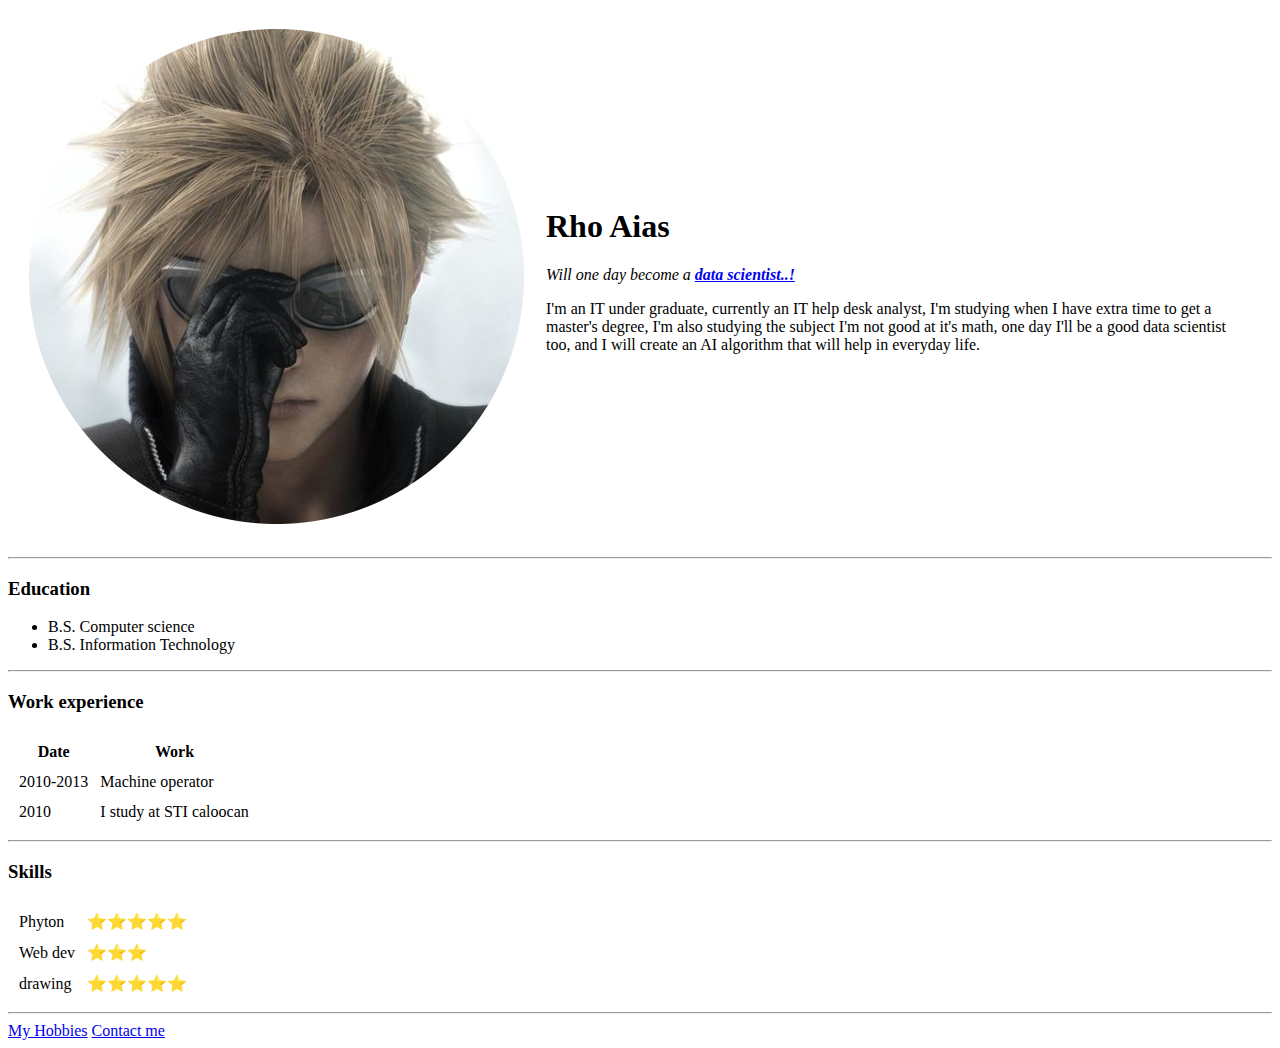
==== index.html @ b83018b1 "Added initial Pat website files" ====
<!DOCTYPE html>
<html lang="en">
<head>
    <meta charset="UTF-8">
    <title>RhoAias's Personal Site</title>
</head>
<body>
    <table cellspacing="20">
        <tr>
            <td><img src="images/Cloud Strife-Circle crop.png" alt="Cloud Strife picture"></td>
            <td><h1>Rho Aias</h1>
                <p><em>Will one day become a <strong><a href="https://www.techtarget.com/searchenterpriseai/definition/data-scientist#:~:text=A%20data%20scientist%20is%20an,decision%2Dmaking%20in%20an%20organization.">data scientist..!</a> </strong></em></p>
                <p>I'm an IT under graduate, currently an IT help desk analyst, I'm studying when I have extra time to get a master's degree, I'm also studying the subject I'm not good at it's math, one day I'll be a good data scientist too, and I will create an AI algorithm that will help in everyday life.
                </p></td>
        </tr>
    </table>
    <hr>
    <h3>Education</h3>
    <ul>
        <li>B.S. Computer science</li>
        <li>B.S. Information Technology</li>
    </ul>
    <hr>
    <h3>Work experience</h3>
    <table cellspacing="10">
        <th>Date</th>
        <th>Work</th>
        <tr>
            <td>2010-2013</td>
            <td>Machine operator</td>
        </tr>
        <tr>
            <td>2010</td>
            <td>I study at STI caloocan</td>
        </tr>
    </table>
    <hr>
    <h3>Skills</h3>
    <table cellspacing="10">
        <tr>
            <td>Phyton</td>
            <td>⭐⭐⭐⭐⭐</td>
        </tr>
        <tr>
            <td>Web dev</td>
            <td>⭐⭐⭐</td>
        </tr>
        <tr>
            <td>drawing</td>
            <td>⭐⭐⭐⭐⭐</td>
        </tr>
    </table>
    <hr>
   <a href="Hobbies.html">My Hobbies</a>
   <a href="Contact me.html">Contact me</a>
  
   
</body>
</html>
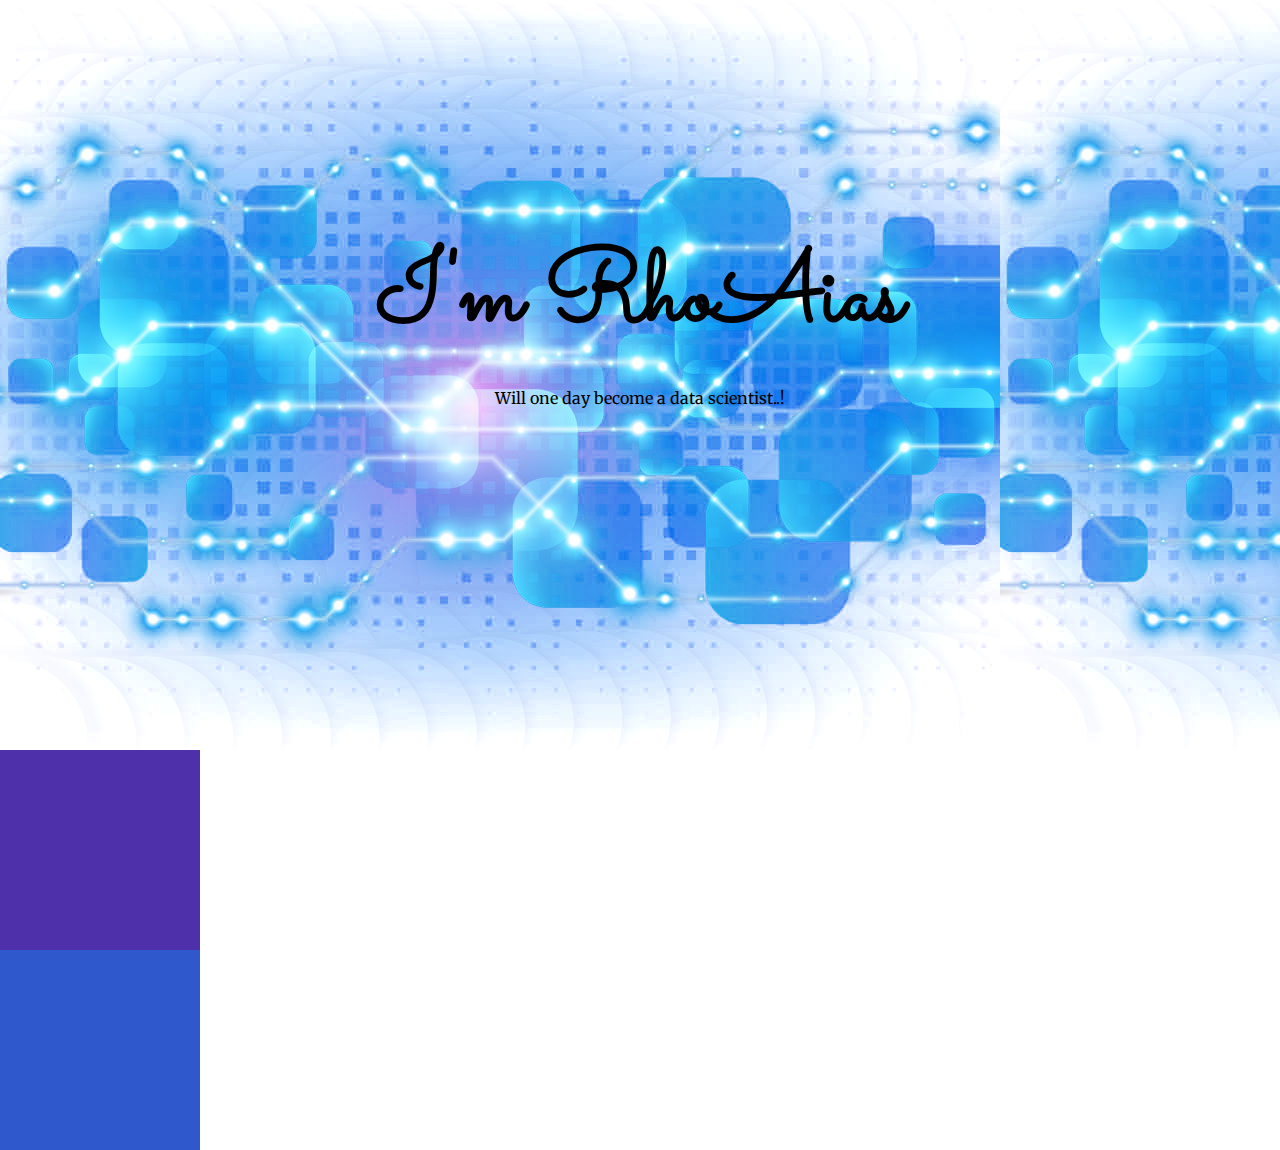
==== commit 387fcd59: "2nd initial commit" ====
--- a/index.html
+++ b/index.html
@@ -2,58 +2,26 @@
 <html lang="en">
 <head>
     <meta charset="UTF-8">
-    <title>RhoAias's Personal Site</title>
+    <title>RhoAias</title>
+    <link rel="stylesheet" href="css/styles.css">
+    <link rel="icon" href="favicon.ico">
+    <link rel="preconnect" href="https://fonts.googleapis.com">
+    <link rel="preconnect" href="https://fonts.gstatic.com" crossorigin>
+    <link href="https://fonts.googleapis.com/css2?family=Merriweather&family=Montserrat&family=Sacramento&family=Tilt+Prism&display=swap" rel="stylesheet">
 </head>
 <body>
-    <table cellspacing="20">
-        <tr>
-            <td><img src="images/Cloud Strife-Circle crop.png" alt="Cloud Strife picture"></td>
-            <td><h1>Rho Aias</h1>
-                <p><em>Will one day become a <strong><a href="https://www.techtarget.com/searchenterpriseai/definition/data-scientist#:~:text=A%20data%20scientist%20is%20an,decision%2Dmaking%20in%20an%20organization.">data scientist..!</a> </strong></em></p>
-                <p>I'm an IT under graduate, currently an IT help desk analyst, I'm studying when I have extra time to get a master's degree, I'm also studying the subject I'm not good at it's math, one day I'll be a good data scientist too, and I will create an AI algorithm that will help in everyday life.
-                </p></td>
-        </tr>
-    </table>
-    <hr>
-    <h3>Education</h3>
-    <ul>
-        <li>B.S. Computer science</li>
-        <li>B.S. Information Technology</li>
-    </ul>
-    <hr>
-    <h3>Work experience</h3>
-    <table cellspacing="10">
-        <th>Date</th>
-        <th>Work</th>
-        <tr>
-            <td>2010-2013</td>
-            <td>Machine operator</td>
-        </tr>
-        <tr>
-            <td>2010</td>
-            <td>I study at STI caloocan</td>
-        </tr>
-    </table>
-    <hr>
-    <h3>Skills</h3>
-    <table cellspacing="10">
-        <tr>
-            <td>Phyton</td>
-            <td>⭐⭐⭐⭐⭐</td>
-        </tr>
-        <tr>
-            <td>Web dev</td>
-            <td>⭐⭐⭐</td>
-        </tr>
-        <tr>
-            <td>drawing</td>
-            <td>⭐⭐⭐⭐⭐</td>
-        </tr>
-    </table>
-    <hr>
-   <a href="Hobbies.html">My Hobbies</a>
-   <a href="Contact me.html">Contact me</a>
-  
-   
+    <div id="top-page">
+        <div class="top-container"> 
+            <h1 class="name">I'm RhoAias</h1>
+            <p class="name-discription">Will one day become a data scientist..!</p>
+        </div>
+    </div>
+    <div class="middle-container">
+
+    </div>
+
+    <div class="bottom-container">
+        
+    </div>
 </body>
 </html>--- a/css/styles.css
+++ b/css/styles.css
@@ -0,0 +1,63 @@
+/*  TAG SELECTOR  */
+body {
+    margin: 0;
+    text-align: center;
+    font-family: 'Merriweather', serif;
+}
+
+h1 {
+    font-family: 'Sacramento', cursive;
+    margin: 0 auto;
+}
+
+h2 {
+    font-family: 'Montserrat', sans-serif;
+}
+
+h3 {
+    font-family: 'Montserrat', sans-serif;
+}
+/*  CLASS SELECTOR  */
+
+.bottom-container {
+    background-color: #2F58CD;
+    height: 200px;
+    width: 200px;
+}
+
+.middle-container {
+    background-color: #4E31AA;
+    height: 200px;
+    width: 200px;
+}
+
+.name {
+    color: black;
+    font-family: 'Sacramento', cursive;
+    font-size: 100px;
+}
+
+.name-discription {
+    color: black;
+}
+
+.top-container {
+    display: inline-block;
+    position: absolute;
+    margin-bottom: 100px;
+    
+}
+
+
+/*  ID SELECTOR  */
+#top-page{
+    display: flex;
+    justify-content: center;
+    align-items: center;
+    height: 750px;
+    width: 100%;
+    background-image: url(../images/blueWave.png);
+    
+    
+
+}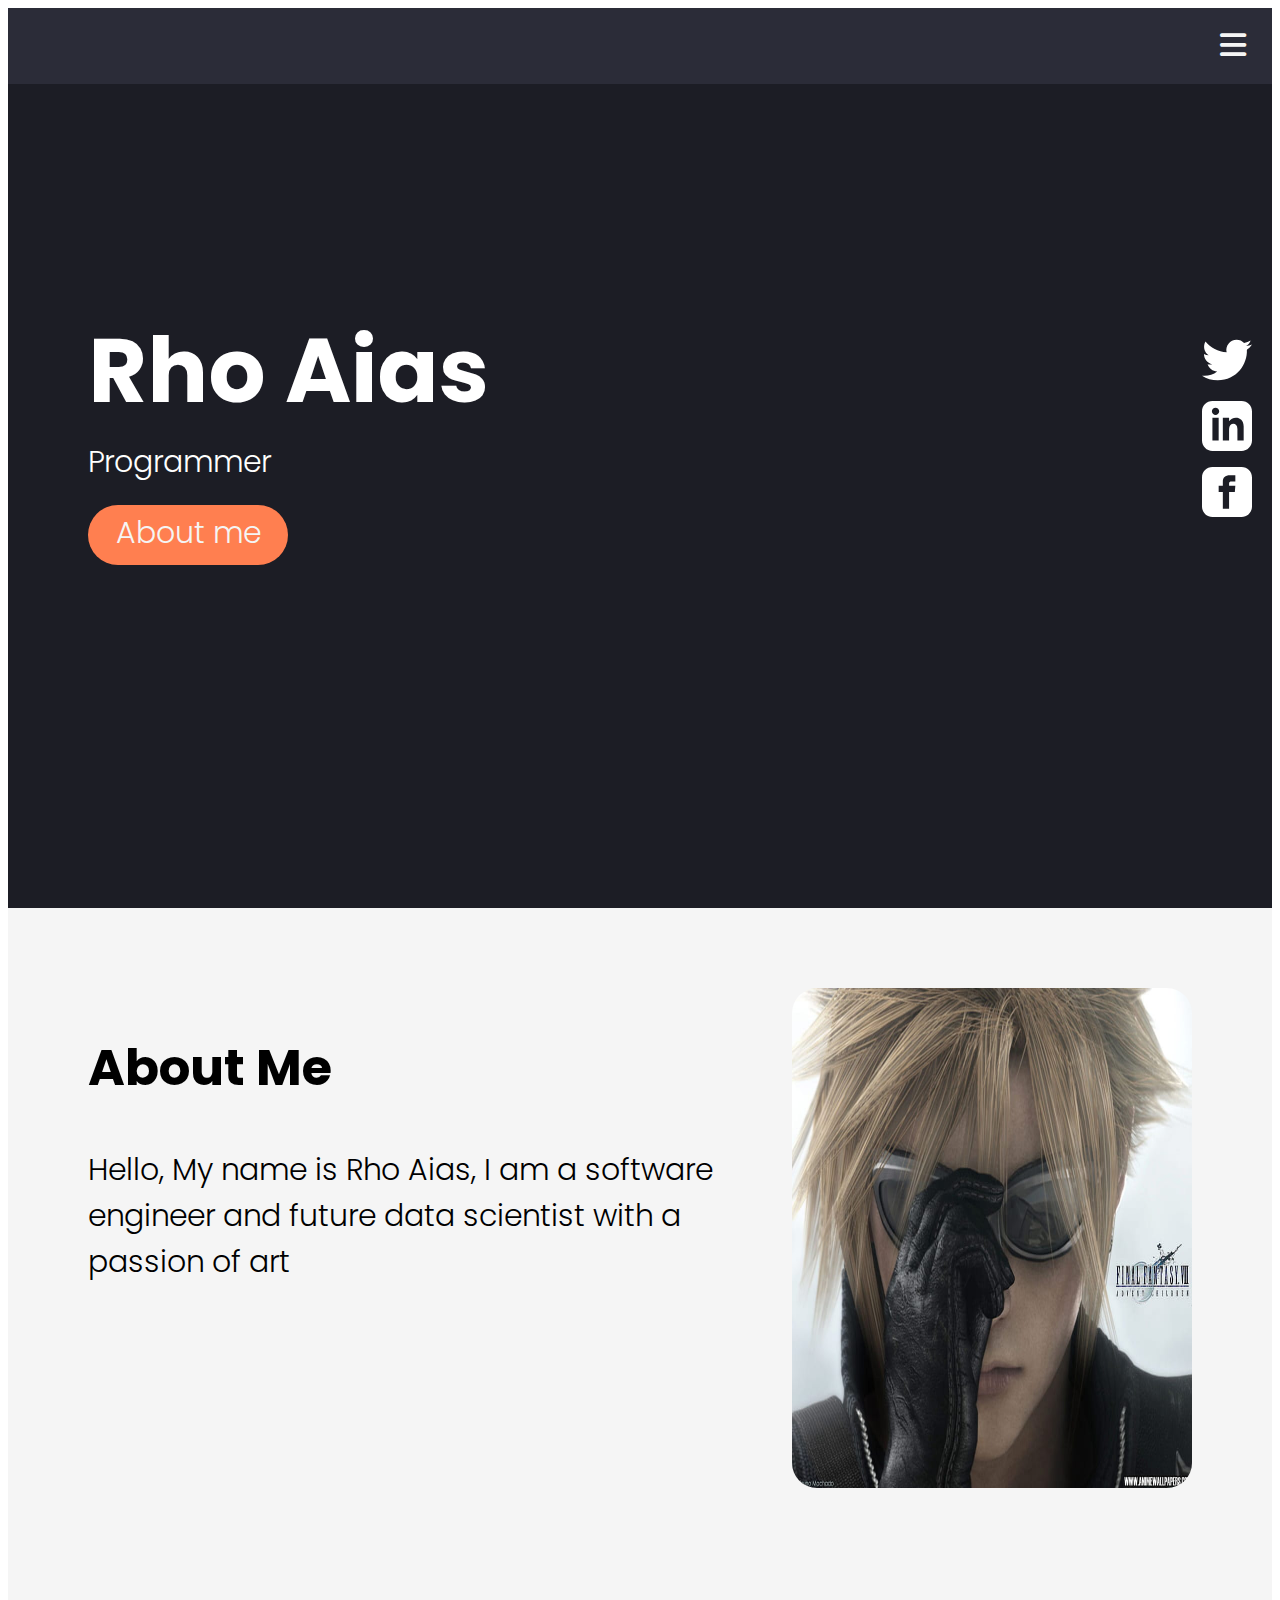
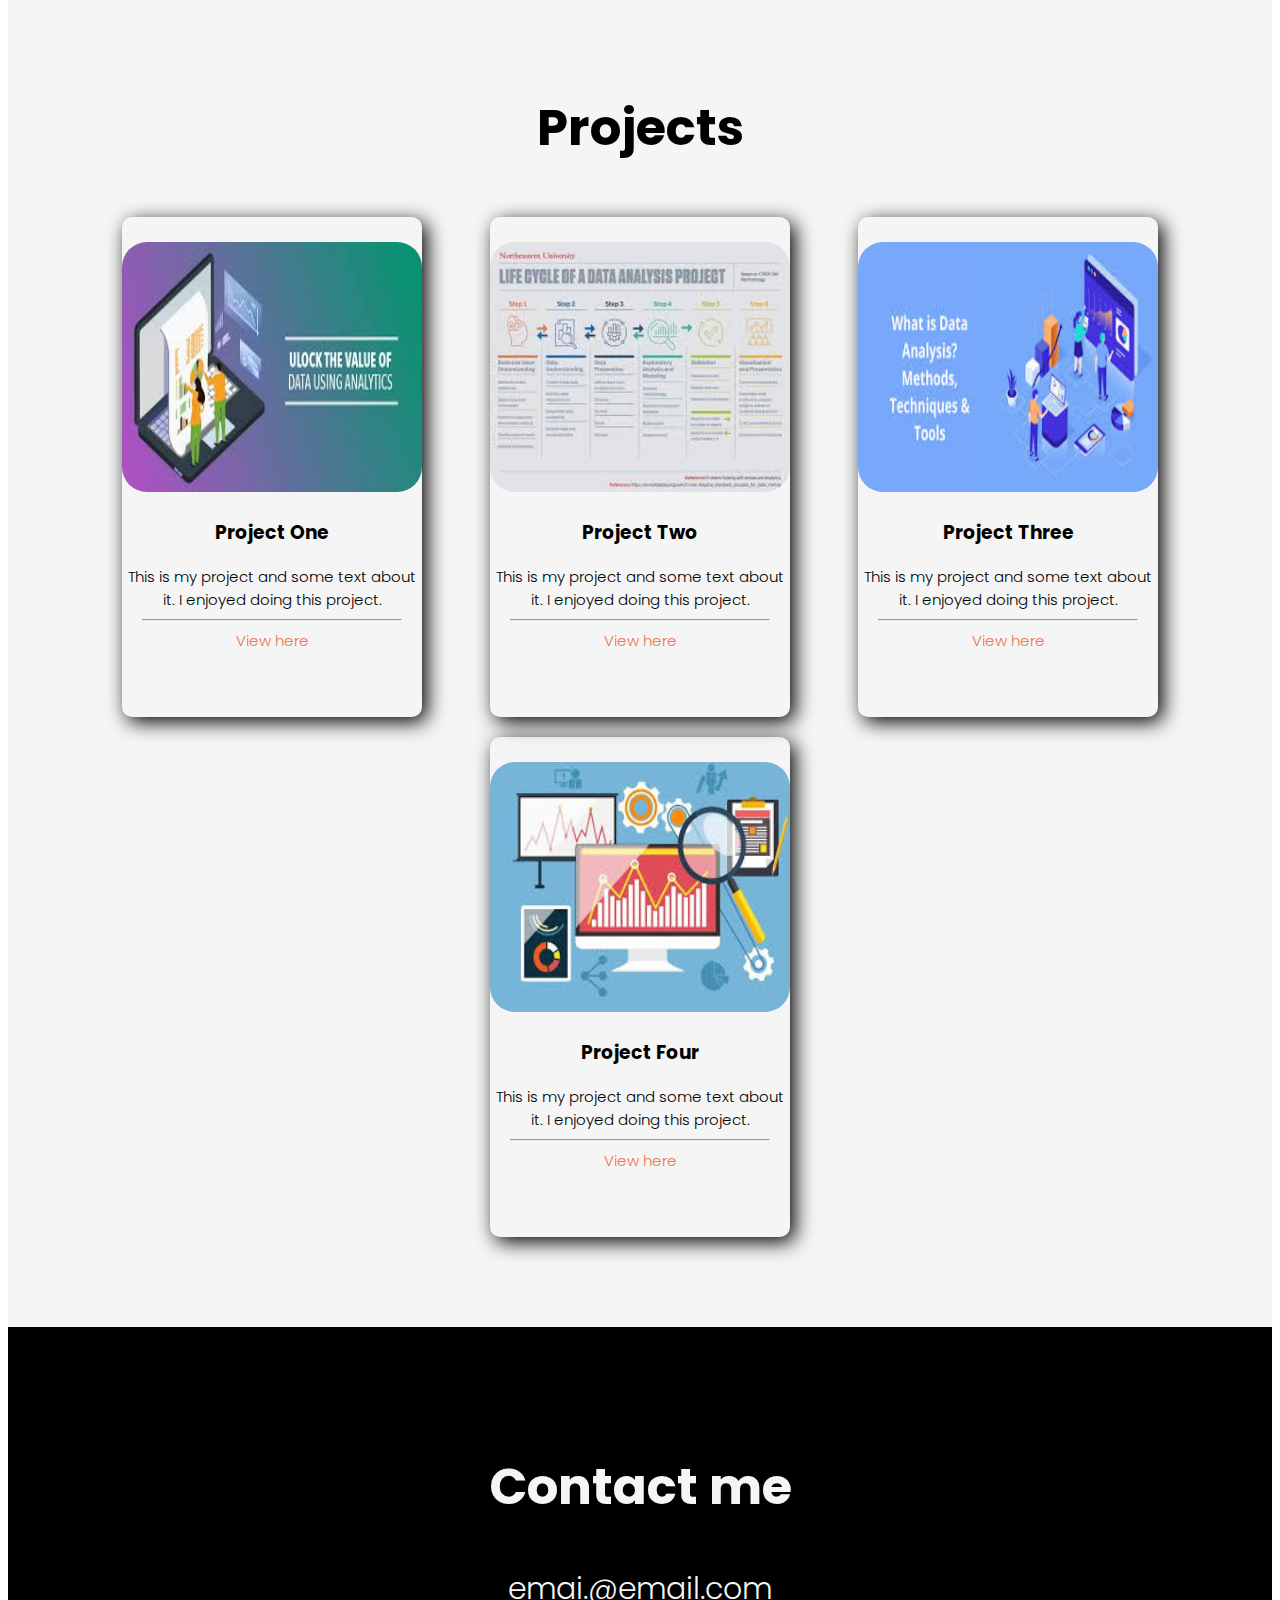
==== commit 15dd6095: "third upload" ====
--- a/index.html
+++ b/index.html
@@ -2,26 +2,111 @@
 <html lang="en">
 <head>
     <meta charset="UTF-8">
-    <title>RhoAias</title>
-    <link rel="stylesheet" href="css/styles.css">
+    <title>Rho Aias - Future data scientist</title>
     <link rel="icon" href="favicon.ico">
+    <link rel="stylesheet" href="CSS/style.css">
+    <link rel="preconnect" href="https://fonts.googleapis.com">
+    <link rel="preconnect" href="https://fonts.googleapis.com">
     <link rel="preconnect" href="https://fonts.googleapis.com">
     <link rel="preconnect" href="https://fonts.gstatic.com" crossorigin>
-    <link href="https://fonts.googleapis.com/css2?family=Merriweather&family=Montserrat&family=Sacramento&family=Tilt+Prism&display=swap" rel="stylesheet">
+    <link href="https://fonts.googleapis.com/css2?family=Merriweather&family=Montserrat&family=Poppins:ital,wght@0,300;0,600;0,700;0,800;1,400&family=Sacramento&family=Tilt+Prism&display=swap" rel="stylesheet">
+    <link rel="stylesheet" href="https://cdnjs.cloudflare.com/ajax/libs/font-awesome/6.3.0/css/all.min.css">
 </head>
 <body>
-    <div id="top-page">
-        <div class="top-container"> 
-            <h1 class="name">I'm RhoAias</h1>
-            <p class="name-discription">Will one day become a data scientist..!</p>
+    <!-- First Page -->
+    <section class="hero">
+        <nav>
+            <img class="logo" src="images/data-analytics.png" alt="Data analysis logo">
+            <ul id="nav-list">
+                <li> <a href="#about-me">About me</a></li>
+                <li> <a href="#projects">Projects</a></li>
+                <li> <a href="#contact-me">Contact me</a></li>
+            </ul>
+            <button class="hamburger" id="hamburger">
+                <i class="fas fa-bars"></i>
+            </button>
+        </nav>
+        <div class="hero-name">
+            <div class="hero-text">
+                <h1>Rho Aias</h1>
+                <p>Programmer</p>
+                <div class="button"> <a href="#about-me">About me</a></div>
+            </div>
+            <div class="social-media-accounts">
+                <!-- twitter Account Link -->
+                <div><a href="https://www.twitter.com" class="social-media-account">
+                    <svg xmlns="http://www.w3.org/2000/svg" fill="#ffffff" width="50" height="50" viewBox="0 0 24 24"><path d="M24 4.557c-.883.392-1.832.656-2.828.775 1.017-.609 1.798-1.574 2.165-2.724-.951.564-2.005.974-3.127 1.195-.897-.957-2.178-1.555-3.594-1.555-3.179 0-5.515 2.966-4.797 6.045-4.091-.205-7.719-2.165-10.148-5.144-1.29 2.213-.669 5.108 1.523 6.574-.806-.026-1.566-.247-2.229-.616-.054 2.281 1.581 4.415 3.949 4.89-.693.188-1.452.232-2.224.084.626 1.956 2.444 3.379 4.6 3.419-2.07 1.623-4.678 2.348-7.29 2.04 2.179 1.397 4.768 2.212 7.548 2.212 9.142 0 14.307-7.721 13.995-14.646.962-.695 1.797-1.562 2.457-2.549z"/></svg>
+                </a></div>
+                <!-- Linkedin Account Link -->
+                <div><a href="https://www.linkedin.com" class="social-media-account">
+                    <svg xmlns="http://www.w3.org/2000/svg" fill="#ffffff" width="50" height="50" viewBox="0 0 24 24"><path d="M19 0h-14c-2.761 0-5 2.239-5 5v14c0 2.761 2.239 5 5 5h14c2.762 0 5-2.239 5-5v-14c0-2.761-2.238-5-5-5zm-11 19h-3v-11h3v11zm-1.5-12.268c-.966 0-1.75-.79-1.75-1.764s.784-1.764 1.75-1.764 1.75.79 1.75 1.764-.783 1.764-1.75 1.764zm13.5 12.268h-3v-5.604c0-3.368-4-3.113-4 0v5.604h-3v-11h3v1.765c1.396-2.586 7-2.777 7 2.476v6.759z"/></svg>
+                </a></div>
+                <!-- Facebook Account Link -->
+                <div><a href="https://www.facebook.com" class="social-media-account"v>
+                    <svg xmlns="http://www.w3.org/2000/svg" fill="#ffffff" width="50" height="50" viewBox="0 0 24 24"><path d="M19 0h-14c-2.761 0-5 2.239-5 5v14c0 2.761 2.239 5 5 5h14c2.762 0 5-2.239 5-5v-14c0-2.761-2.238-5-5-5zm-3 7h-1.924c-.615 0-1.076.252-1.076.889v1.111h3l-.238 3h-2.762v8h-3v-8h-2v-3h2v-1.923c0-2.022 1.064-3.077 3.461-3.077h2.539v3z"/></svg>
+                </a></div>
+            </div>
         </div>
-    </div>
-    <div class="middle-container">
+    </section>
+    <!-- Second Page -->
+    <section class="sub-section" id="about-me">
+        <div class="information">
+            <h2>About Me</h2>
+            <p>Hello, My name is Rho Aias, I am a software engineer and future data scientist with a passion of art</p>
+        </div>
+        <div class="headshot-container">
+            <img class="headshot" src="images/RhoAias.jpg" alt="Rho Aias picture">
+        </div>
+    </section>
+    <!-- Thrid Page -->
+    <section class="sub-section-alternative" id="projects" >
+        <h2>Projects</h2>
+        <div class="project-container">
+            <!--Project One-->
+            <div class="project-card">
+                <img class="project-image" src="images/project1.jfif" alt="Project One Image">
+                <h3>Project One</h3>
+                <p class="sub-text">This is my project and some text about it. I enjoyed doing this project.</p>
+                <hr>
+                <!--Project link for project one-->
+                <p class="sub-text"><a class="project-link" href="https://workspace.google.com/intl/en_ph/lp/drive/?utm_source=google&utm_medium=cpc&utm_campaign=1605214-Workspace-APAC-PH-en-BKWS-EXA-MV&utm_content=text-ad-none-none-DEV_c-CRE_618933716340-ADGP_Hybrid%20%7C%20BKWS%20-%20EXA%20%7C%20Txt%20~%20Drive_SignIn-KWID_43700072801715873-aud-1596662389894:kwd-54731332596&userloc_1011173-network_g&utm_term=KW_google%20drive%20sign%20in&gclid=EAIaIQobChMIrLqVmf2__QIVAgkrCh0r1wfqEAAYASAAEgJvWPD_BwE&gclsrc=aw.ds">View here</a></p>
+            </div>
+            <!--Project Two-->
+            <div class="project-card">
+                <img class="project-image" src="images/project2.jfif" alt="Project One Image">
+                <h3>Project Two</h3>
+                <p class="sub-text">This is my project and some text about it. I enjoyed doing this project.</p>
+                <hr>
+                <!--Project link for project two-->
+                <p class="sub-text"><a class="project-link" href="https://workspace.google.com/intl/en_ph/lp/drive/?utm_source=google&utm_medium=cpc&utm_campaign=1605214-Workspace-APAC-PH-en-BKWS-EXA-MV&utm_content=text-ad-none-none-DEV_c-CRE_618933716340-ADGP_Hybrid%20%7C%20BKWS%20-%20EXA%20%7C%20Txt%20~%20Drive_SignIn-KWID_43700072801715873-aud-1596662389894:kwd-54731332596&userloc_1011173-network_g&utm_term=KW_google%20drive%20sign%20in&gclid=EAIaIQobChMIrLqVmf2__QIVAgkrCh0r1wfqEAAYASAAEgJvWPD_BwE&gclsrc=aw.ds">View here</a></p>
+            </div>
+            <!--Project Three-->
+            <div class="project-card">
+                <img class="project-image" src="images/project3.jfif" alt="Project One Image">
+                <h3>Project Three</h3>
+                <p class="sub-text">This is my project and some text about it. I enjoyed doing this project.</p>
+                <hr>
+                <!--Project link for project three-->
+                <p class="sub-text"><a class="project-link" href="https://workspace.google.com/intl/en_ph/lp/drive/?utm_source=google&utm_medium=cpc&utm_campaign=1605214-Workspace-APAC-PH-en-BKWS-EXA-MV&utm_content=text-ad-none-none-DEV_c-CRE_618933716340-ADGP_Hybrid%20%7C%20BKWS%20-%20EXA%20%7C%20Txt%20~%20Drive_SignIn-KWID_43700072801715873-aud-1596662389894:kwd-54731332596&userloc_1011173-network_g&utm_term=KW_google%20drive%20sign%20in&gclid=EAIaIQobChMIrLqVmf2__QIVAgkrCh0r1wfqEAAYASAAEgJvWPD_BwE&gclsrc=aw.ds">View here</a></p>
+            </div>
+            <!--Project Four-->
+            <div class="project-card">
+                <img class="project-image" src="images/project4.jfif" alt="Project One Image">
+                <h3>Project Four</h3>
+                <p class="sub-text">This is my project and some text about it. I enjoyed doing this project.</p>
+                <hr>
+                <!--Project link for project four-->
+                <p class="sub-text"><a class="project-link" href="https://workspace.google.com/intl/en_ph/lp/drive/?utm_source=google&utm_medium=cpc&utm_campaign=1605214-Workspace-APAC-PH-en-BKWS-EXA-MV&utm_content=text-ad-none-none-DEV_c-CRE_618933716340-ADGP_Hybrid%20%7C%20BKWS%20-%20EXA%20%7C%20Txt%20~%20Drive_SignIn-KWID_43700072801715873-aud-1596662389894:kwd-54731332596&userloc_1011173-network_g&utm_term=KW_google%20drive%20sign%20in&gclid=EAIaIQobChMIrLqVmf2__QIVAgkrCh0r1wfqEAAYASAAEgJvWPD_BwE&gclsrc=aw.ds">View here</a></p>
+            </div>
+        </div>
+    </section>
+    <footer id="contact-me">
+        <h2>Contact me</h2>
+        <p>emai.@email.com</p>
+    </footer>
 
-    </div>
 
-    <div class="bottom-container">
-        
-    </div>
+
+    <script src="Javascript/javascript.js"></script>
 </body>
 </html>--- a/CSS/style.css
+++ b/CSS/style.css
@@ -0,0 +1,212 @@
+body {
+    font-family: 'Poppins', sans-serif;
+}
+
+a {
+    text-decoration: none;
+    color: whitesmoke;
+}
+
+footer {
+    background-color: black;
+    color: whitesmoke;
+    text-align: center;
+    padding: 80px;
+}
+
+h1 {
+    font-size: 90px;
+    margin: 0;
+}
+
+h2 {
+    font-size: 50px;
+}
+
+hr {
+    margin-left: 20px;
+    margin-right: 20px;
+}
+
+li {
+    /* width: 200px; */
+    text-decoration: none;
+}
+
+nav {
+    display: flex;
+    justify-content: space-between;
+}
+
+p {
+    margin: 0;
+    font-size: 30px;
+    font-weight: 300;
+}
+
+section {
+    background-color: whitesmoke;
+}
+
+ul {
+    display: flex;
+    list-style-type: none;
+    width: 500px;
+    justify-content: space-around;
+    font-size: 30px;
+}
+
+.button {
+    width: 200px;
+    height: 55px;
+    border-radius: 30px;
+    background-color: coral;
+    text-align: center;
+    font-size: 30px;
+    font-weight: 300;
+    padding-top: 5px;
+    margin-top: 20px;
+}
+
+.button:hover {
+    background-color: #ef744b;
+}
+
+.button:active {
+    background-color: #a9a9a9;
+    color: #808080;
+}
+
+.hamburger {
+    display: none;
+}
+
+.hamburger:focus {
+    outline: 0;
+}
+
+@media only screen and (max-width: 1280px) {
+    .hamburger {
+        display: block;
+        border: 0;
+        background-color: transparent;
+        color: whitesmoke;
+        font-size: 30px;
+        margin: 20px;
+        align-self: flex-end;
+    }
+
+    ul {
+        display: none;
+        background-color: #2b2c38;
+        margin: 0;
+    }
+
+    ul.show {
+        display: block;
+    }
+
+    nav {
+        display: flex;
+        flex-direction: column-reverse;
+        background-color: #2b2c38;
+    }
+    .logo {
+        display: none;
+    }
+}
+
+.hero {
+    background-color: #1c1d25;
+    height: 100vh;
+    color: white;
+    font-size: 40px;
+}
+
+.headshot {
+    width: 400px;
+    height: 500px;
+    border-radius: 25px;
+    margin-left: 20px;
+}
+
+.headshot-container {
+    display: flex;
+    align-items: center;
+}
+
+.hero-name {
+    display: flex;
+    height: 100%;
+    justify-content: space-between;
+    align-items: center;
+}
+
+.hero-text {
+    margin-left: 80px;
+    margin-bottom: 200px;
+}
+
+.logo {
+    height: 80px;
+    margin: 30px;
+}
+
+.project-card {
+    width: 300px;
+    height: 500px;
+    box-shadow: 5px 5px 20px;
+    border-radius: 10px;
+    margin: 10px;
+}
+
+.project-container {
+    display: flex;
+    justify-content: space-around;
+}
+
+@media only screen and (max-width: 1280px) {
+    .project-container {
+        display: flex;
+        flex-wrap: wrap;
+    }
+}
+
+.project-image {
+    margin-top: 25px;
+    width: 300px;
+    height: 250px;
+    border-radius: 25px;
+}
+
+.project-link {
+    text-decoration: none;
+    color: #ef744b;
+}
+
+.social-media-account {
+    margin: 20px;
+}
+
+.social-media-accounts {
+    padding-bottom: 200px;
+}
+
+.sub-section {
+    display: flex;
+    justify-content: space-around;
+    padding: 80px;
+}
+
+
+.sub-section-alternative {
+    display: flex;
+    flex-direction: column;
+    text-align: center;
+    padding: 80px;
+}
+
+.sub-text {
+    font-size: 15px;
+    font-weight: 300;
+}